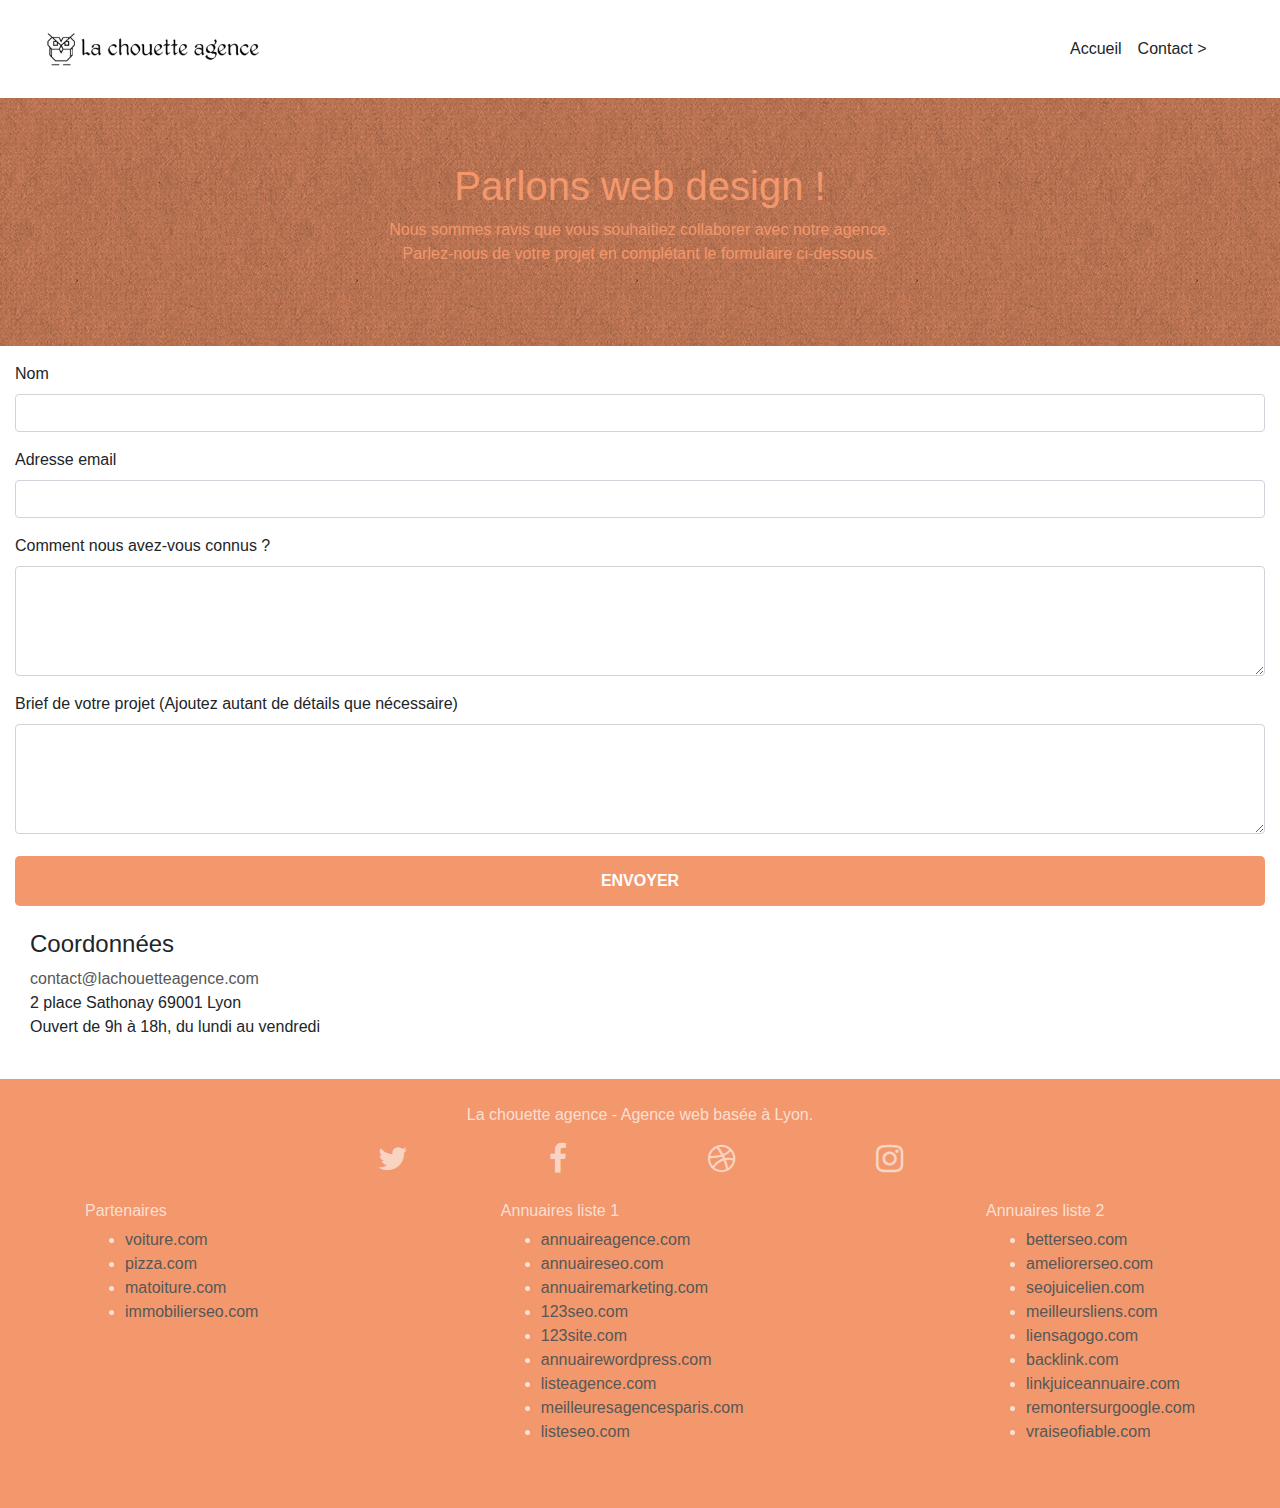
==== contact.html @ 30b6d19f "Corrections erreurs W3C + Début optimisation image" ====
<!doctype html>
<html lang="fr-fr" prefix="og: https://ogp.me/ns#">
<head>
    <meta charset="utf-8">
    <meta name="description" content="La chouette agence est une entreprise de web design à Lyon. Découvrez ses compétences pour vous permettre d’améliorer l’identité visuelle de votre site.">
    <meta name="viewport" content="width=device-width, initial-scale=1.0, viewport-fit=cover">
	<meta property="og:title" content="La chouette agence" />
	<meta property="og:type" content="site web" />
	<meta property="og:url" content="https://lelex86.github.io/alexandrabiedermann_4_05022021_optimise/" />
	<meta property="og:image" content="https://github.com/lelex86/alexandrabiedermann_4_05022021_optimise/blob/master/img/la-chouette-agence.png"/>
    <meta property="og:description" content="La chouette agence est une entreprise de web design à Lyon. Découvrez ses compétences pour vous permettre d’améliorer l’identité visuelle de votre site." />
	<meta property="og:locale" content="fr_FR" />
	<link rel="apple-touch-icon" sizes="57x57" href="favicon.ico/apple-icon-57x57.png">
	<link rel="apple-touch-icon" sizes="60x60" href="favicon.ico/apple-icon-60x60.png">
	<link rel="apple-touch-icon" sizes="72x72" href="favicon.ico/apple-icon-72x72.png">
	<link rel="apple-touch-icon" sizes="76x76" href="favicon.ico/apple-icon-76x76.png">
	<link rel="apple-touch-icon" sizes="114x114" href="favicon.ico/apple-icon-114x114.png">
	<link rel="apple-touch-icon" sizes="120x120" href="favicon.ico/apple-icon-120x120.png">
	<link rel="apple-touch-icon" sizes="144x144" href="favicon.ico/apple-icon-144x144.png">
	<link rel="apple-touch-icon" sizes="152x152" href="favicon.ico/apple-icon-152x152.png">
	<link rel="apple-touch-icon" sizes="180x180" href="favicon.ico/apple-icon-180x180.png">
	<link rel="icon" type="image/png" sizes="192x192"  href="favicon.ico/android-icon-192x192.png">
	<link rel="icon" type="image/png" sizes="32x32" href="favicon.ico/favicon-32x32.png">
	<link rel="icon" type="image/png" sizes="96x96" href="favicon.ico/favicon-96x96.png">
	<link rel="icon" type="image/png" sizes="16x16" href="favicon.ico/favicon-16x16.png">
	<link rel="manifest" href="favicon.ico/manifest.json">
	<meta name="msapplication-TileColor" content="#ffffff">
	<meta name="msapplication-TileImage" content="favicon.ico/ms-icon-144x144.png">
	<meta name="theme-color" content="#ffffff">
	<link rel="stylesheet" href="https://stackpath.bootstrapcdn.com/bootstrap/4.5.2/css/bootstrap.min.css" integrity="sha384-JcKb8q3iqJ61gNV9KGb8thSsNjpSL0n8PARn9HuZOnIxN0hoP+VmmDGMN5t9UJ0Z" crossorigin="anonymous">
	<link rel="stylesheet" type="text/css" href="style.css">
	<link rel="stylesheet" href="https://stackpath.bootstrapcdn.com/font-awesome/4.7.0/css/font-awesome.min.css" integrity="sha384-wvfXpqpZZVQGK6TAh5PVlGOfQNHSoD2xbE+QkPxCAFlNEevoEH3Sl0sibVcOQVnN" crossorigin="anonymous">
	<link rel="stylesheet" type="text/css" href="./css/et-line.css">
	<script src="./js/jquery-2.1.0.js"></script>
	<script src="https://stackpath.bootstrapcdn.com/bootstrap/4.5.2/js/bootstrap.min.js" integrity="sha384-B4gt1jrGC7Jh4AgTPSdUtOBvfO8shuf57BaghqFfPlYxofvL8/KUEfYiJOMMV+rV" crossorigin="anonymous"></script>
	<script src="./js/blocs.js"></script>
	<script src="./js/jquery.touchSwipe.js" defer></script>
	<script src="./js/gmaps.js"></script>
	<script type="application/ld+json">
		{
		  "@context": "https://schema.org",
		  "@type": "Organisation",
		  "@id": "http://lachouetteagence.com",
		  "name": "La chouette agence - Web design",
		  "address": {
			"@type": "PostalAddress",
			"streetAddress": "2 place Sathonay",
			"addressLocality": "Lyon",
			"postalCode": "69001",
			"addressCountry": "FR"
		  },
		  
		  "url": "http://lachouetteagence.com",
		  "openingHoursSpecification": [
			{
			  "@type": "OpeningHoursSpecification",
			  "dayOfWeek": [
				"Monday",
				"Tuesday",
				"Wednesday",
				"Thursday",
				"Friday"
			  ],
			  "opens": "09:00",
			  "closes": "18:00"
			}
		  ]
		}
		</script>
	
	
	
    <title>Contact</title>
    
</head>
<body class="m-0">
	<header class="container-fluid my-3">
		<nav class="navbar navbar-expand-lg navbar-light">
			<a class="navbar-brand col-sm-10" href="index.html"><img src="img/la-chouette-agence.png" alt="paris web design logo agence web meilleure agence" height="40" /></a>
			<button id="nav-toggle" class="navbar-toggler" type="button" data-toggle="collapse" data-target="#toggler" aria-controls="toggler" aria-expanded="false" aria-label="Toggle navigation">
				<span class="navbar-toggler-icon"></span>
			</button>
			<div class="collapse navbar-collapse" id="toggler">
				<ul class="navbar-nav mr-auto mt-2 mt-lg-0">
					<li class="nav-item list-unstyled">
						<a class="nav-link text-body" href="index.html">Accueil</a>
					</li>
					<li class="nav-item list-unstyled">
						<a class="nav-link text-body" href="contact.html">Contact &gt;</a>
					</li>
				</ul>
			</div>
		</nav>
</header>
	<section class="bloc bg-dots-bg bg-repeat bgc-tangerine bloc-bg-texture texture-paper py-3 my-3">
		<div class="bloc col-12 mx-auto py-5 px-0">
			<h1 class="text-center text-tangerine">Parlons web design !</h1>
			<p class="text-center text-tangerine">
				Nous sommes ravis que vous souhaitiez collaborer avec notre agence.<br>
				Parlez-nous de votre projet en complétant le formulaire ci-dessous.
			</p>
		</div>
	</section>
	<section class="container-fluid bgc-white">
		<form id="form_1">
			<div class="form-group">
				<label>Nom</label>
				<input id="name" class="form-control" type="text" required />
			</div>
			<div class="form-group">
				<label>Adresse email</label>
				<input id="email" class="form-control" type="email" required />
			</div>
			<div class="form-group">
				<label>Comment nous avez-vous connus ?</label>
				<textarea class="form-control" required rows="4" cols="50" id="input_504"></textarea>
			</div>
			<div class="form-group">
				<label>Brief de votre projet (Ajoutez autant de détails que nécessaire)<br></label>
				<textarea id="message" class="form-control" rows="4" cols="50" required></textarea>
			</div> 
			<button class="bloc-button btn btn-lg btn-block cta-hero btn-tangerine" type="submit">
				Envoyer
			</button>
		</form>
		<div class="col-sm-6 my-3 py-2">
			<h2 class="h4">Coordonnées</h2>
			<p>
				<a href="mailto:contact@lachouetteagence.com">contact@lachouetteagence.com</a> <br>2 place Sathonay 69001 Lyon<br>Ouvert de 9h à 18h, du lundi au vendredi<br>
			</p>
		</div>
	</section>
	<footer class="bloc bgc-tangerine gray-bloc py-4">
		<div class="container">
			<p class="text-center white mb-3">
				La chouette agence - Agence web basée à Lyon.<br>
			</p>
			<div class="col-xs-12 col-sm-6 offset-sm-3 d-flex justify-content-between mt-3">
					<div class="text-center">
						<a class="social" href="index.html"><span class="fa fa-twitter icon-md"></span></a>
					</div>
					<div class="text-center">
						<a class="social" href="index.html"><span class="fa fa-facebook icon-md"></span></a>
					</div>
					<div class="text-center">
						<a class="social" href="index.html"><span class="fa fa-dribbble icon-md"></span></a>
					</div>
					<div class="text-center">
						<a class="social" href="index.html"><span class="fa fa-instagram icon-md"></span></a>
					</div>
			</div>
			<div class="d-flex justify-content-between flex-wrap my-4">
				<div>
					<h2 class="text-left h6">Partenaires</h2>
						<ul>
							<li><a  href="voiture.com">voiture.com</a></li>
							<li><a  href="pizza.com">pizza.com</a></li>
							<li><a  href="matoiture.com">matoiture.com</a></li>
							<li><a  href="immobilierseo.com">immobilierseo.com</a></li>
						</ul>		
				</div>
				<div>
					<h2 class="text-left h6">Annuaires liste 1</h2>
					<ul>
						<li><a  href="annuaireagence.com">annuaireagence.com</a></li>
						<li><a  href="annuaireseo.com">annuaireseo.com</a></li>
						<li><a  href="annuairemarketing.com">annuairemarketing.com</a></li>
						<li><a  href="123seoture.com">123seo.com</a></li>
						<li><a  href="123site.com">123site.com</a></li>
						<li><a  href="annuairewordpress.com">annuairewordpress.com</a></li>
						<li><a  href="listeagence.com">listeagence.com</a></li>
						<li><a  href="meilleuresagencesparis.com">meilleuresagencesparis.com</a></li>
						<li><a  href="listeseo.com">listeseo.com</a></li>
					</ul>
				</div>
				<div >
					<h2 class="text-left h6">Annuaires liste 2</h2>
					<ul>
						<li><a  href="betterseo.com">betterseo.com</a></li>
						<li><a  href="ameliorerseo.com">ameliorerseo.com</a></li>
						<li><a  href="seojuicelien.com">seojuicelien.com</a></li>
						<li><a  href="meilleursliens.com">meilleursliens.com</a></li>
						<li><a  href="liensagogo.com">liensagogo.com</a></li>
						<li><a  href="backlink.com">backlink.com</a></li>
						<li><a  href="linkjuiceannuaire.com">linkjuiceannuaire.com</a></li>
						<li><a  href="remontersurgoogle.com">remontersurgoogle.com</a></li>
						<li><a  href="vraiseofiable.com">vraiseofiable.com</a></li>
					</ul>
				</div>
			</div>
		</div>
	</footer>
</body>
</html>
---- style.css ----
body {
  font-family: "helvetica";
  margin: 0;
  padding: 0;
  background: #fff;
  overflow-x: hidden;
  -webkit-font-smoothing: antialiased;
  -moz-osx-font-smoothing: grayscale;
}

a {
  font-weight: 400;
  color: #575757 !important;
} 
.voffset-lg {
  margin-top: 80px;
}
.med-width-whitespace {
  max-width: 800px;
  margin: auto auto auto auto;
  box-shadow: 0px 0px 0px #000000;
}
.bloc {
width: 100%;
clear: both;
background: 50% 50% no-repeat;
padding: 0 50px;
-webkit-background-size: cover;
-moz-background-size: cover;
-o-background-size: cover;
background-size: cover;
position: relative;
}
.tight-width-whitespace {
  max-width: 600px;
  margin: auto auto auto auto;
}
.portfolio-row {
  margin-bottom: 44px;
  margin-top: 50px;
}


.bgc-dark-slate-blue {
background-color: #364577;
}
.bg-banniere {
background-image: url("img/banniere.jpg");
}
.bg-presentation {
  background-image: url("img/presentation.jpg");
}
.bloc-bg-texture::before {
content: "";
background-size: 2px 2px;
position: absolute;
top: 0;
bottom: 0;
left: 0;
right: 0;
}
.bg-edge
{
-webkit-background-size: auto !important;
-moz-background-size: auto !important;
-o-background-size: auto !important;
background-size: auto !important;
}

.texture-paper::before {
background: url("img/paper.png");
background-size: 280px 280px;
}
.bg-repeat {
  background: repeat;
  -webkit-background-size: auto !important;
    -moz-background-size: auto !important;
    -o-background-size: auto !important;
    background-size: auto !important;
}

.bgc-white {
  background-color: #FFFFFF;
}

.bg-dots-bg {
  background-image: url("img/dots.png");
}

.bg-lines-h2-bg {
  background-image: url("img/lines.png");
}
.bgc-dark {
  background-color: rgba(165, 147, 99, 0.7);
  padding: 40px 40px 40px 40px;
}
.bgc-tangerine {
background-color: #f3976c;
}
.text-tangerine {
color: #f3976c !important;
}

.btn-tangerine {
background: #f3976c;
color: #ffffff !important;
}

.btn-tangerine:hover {
background: #c27956 !important;
color: #ffffff !important;
}

.btn-rd {
border-radius: 40px;
}

.btn-clean {
border: 1px solid rgba(0, 0, 0, 0.08);
border-bottom-color: rgba(0, 0, 0, 0.1);
text-shadow: 0 1px 0 rgba(0, 0, 1, 0.1);
box-shadow: 0 1px 3px rgba(0, 0, 1, 0.25),
  inset 0 1px 0 0 rgba(255, 255, 255, 0.15);
}
.cta-hero {
margin-top: 22px;
color: #ffffff !important;
text-transform: uppercase;
padding: 12px 28px 12px 28px;
font-size: 1rem;
font-weight: 700;
}
.sm-shadow {
text-shadow: 0 1px 2px rgba(0, 0, 0, 0.3);
}
.icon-dark-slate-blue {
color: #364577 !important;
border-color: #364577 !important;
}
.icons {
margin-bottom: 14px;
margin-top: 24px;
}
.icon-lg
{
  font-size: 4rem;
}

.l-black {
  color: rgba(0, 0, 0, 0.5);
}

a[data-lightbox] {
  position: relative;
  display: block;
  text-align: center;
}

a[data-lightbox]:hover::before {
  content: "+";
  font-family: "HelveticaNeue-Light", "Helvetica Neue Light", "Helvetica Neue", Helvetica, Arial;
  font-size: 32px;
  width: 50px;
  height: 50px;
  margin-left: -25px;
  border-radius: 50%;
  background: rgba(0, 0, 0, .6);
  color: #FFF;
  font-weight: 100;
  z-index: 1;
  position: absolute;
  top: 50%;
  transform: translateY(-50%);
  -webkit-transform: translateY(-50%);
}

a[data-lightbox]:hover img {
  opacity: 0.6;
  -webkit-animation-fill-mode: none;
  animation-fill-mode: none;
}

#lightbox-modal {
  display: flex;
  align-items: center;
}

#lightbox-modal .modal-dialog {
  width: 90%;
  max-width: 900px;
  margin: 0 auto 0;
}

#lightbox-modal .modal-dialog img {
  max-height: 90vh;
  margin: 0 auto;
}

.lightbox-caption {
  padding: 20px;
  color: #FFF;
  background: rgba(0, 0, 0, .5);
  position: absolute;
  left: 15px;
  right: 15px;
  bottom: 5px;
}

.close-lightbox {
  color: #FFF;
  font-size: 30px;
  position: absolute;
  top: 20px;
  right: 20px;
  z-index: 20;
  background: rgba(0, 0, 0, .5);
  border: none;
  line-height: 30px;
  padding: 0 9px 5px;
  opacity: 0.3;
}

.close-lightbox:hover,
.next-lightbox:hover,
.prev-lightbox:hover {
  opacity: 1.0;
  color: #FFF;
}

.next-lightbox,
.prev-lightbox {
  font-size: 20px;
  color: rgba(255, 255, 255, .9);
  background: rgba(0, 0, 0, .5);
  transition: all .2s ease-in-out;
  position: absolute;
  top: 45%;
  z-index: 1;
  opacity: 0.4;
}

.next-lightbox {
  padding: 6px 8px 1px 13px;
  right: 25px;
}

.prev-lightbox {
  padding: 6px 13px 1px 10px;
  left: 25px;
}

.snapshot-lb .modal-body {
  padding-bottom: 45px;
}

.snapshot-lb .lightbox-caption {
  padding: 0;
  color: rgba(0, 0, 0, .5);
  background: none;
}

.portfolio-thumb {
  margin-bottom: 24px;
}

.gray-bloc {
  color: rgba(255, 255, 255, 0.7);
}

.gray-bloc button:hover {
  color: rgba(255, 255, 255, 0.9);
}  
.social {
  max-width: 400px;
  margin: auto auto auto auto;
}


.gray-bloc a .icon-md
{
color: rgba(255, 255, 255, 0.6);
}

.gray-bloc a:hover .icon-md
{
color: rgba(255, 255, 255, 1);
}

.icon-md {
  font-size: 2rem !important;
}

.blockquote-footer::before
{
  content: " ";
}
---- css/et-line.css ----
@font-face {
    font-family: et-line;
    src: url(../fonts/et-line.eot);
    src: url(../fonts/et-line.eot?#iefix) format('embedded-opentype'), url(../fonts/et-line.woff) format('woff'), url(../fonts/et-line.ttf) format('truetype'), url(../fonts/et-line.svg#et-line) format('svg');
    font-weight: 400;
    font-style: normal
}

.et-icon-adjustments,
.et-icon-alarmclock,
.et-icon-anchor,
.et-icon-aperture,
.et-icon-attachment,
.et-icon-bargraph,
.et-icon-basket,
.et-icon-beaker,
.et-icon-bike,
.et-icon-book-open,
.et-icon-briefcase,
.et-icon-browser,
.et-icon-calendar,
.et-icon-camera,
.et-icon-caution,
.et-icon-chat,
.et-icon-circle-compass,
.et-icon-clipboard,
.et-icon-clock,
.et-icon-cloud,
.et-icon-compass,
.et-icon-desktop,
.et-icon-dial,
.et-icon-document,
.et-icon-documents,
.et-icon-download,
.et-icon-dribbble,
.et-icon-edit,
.et-icon-envelope,
.et-icon-expand,
.et-icon-facebook,
.et-icon-flag,
.et-icon-focus,
.et-icon-gears,
.et-icon-genius,
.et-icon-gift,
.et-icon-global,
.et-icon-globe,
.et-icon-googleplus,
.et-icon-grid,
.et-icon-happy,
.et-icon-hazardous,
.et-icon-heart,
.et-icon-hotairballoon,
.et-icon-hourglass,
.et-icon-key,
.et-icon-laptop,
.et-icon-layers,
.et-icon-lifesaver,
.et-icon-lightbulb,
.et-icon-linegraph,
.et-icon-linkedin,
.et-icon-lock,
.et-icon-magnifying-glass,
.et-icon-map,
.et-icon-map-pin,
.et-icon-megaphone,
.et-icon-mic,
.et-icon-mobile,
.et-icon-newspaper,
.et-icon-notebook,
.et-icon-paintbrush,
.et-icon-paperclip,
.et-icon-pencil,
.et-icon-phone,
.et-icon-picture,
.et-icon-pictures,
.et-icon-piechart,
.et-icon-presentation,
.et-icon-pricetags,
.et-icon-printer,
.et-icon-profile-female,
.et-icon-profile-male,
.et-icon-puzzle,
.et-icon-quote,
.et-icon-recycle,
.et-icon-refresh,
.et-icon-ribbon,
.et-icon-rss,
.et-icon-sad,
.et-icon-scissors,
.et-icon-scope,
.et-icon-search,
.et-icon-shield,
.et-icon-speedometer,
.et-icon-strategy,
.et-icon-streetsign,
.et-icon-tablet,
.et-icon-target,
.et-icon-telescope,
.et-icon-toolbox,
.et-icon-tools,
.et-icon-tools-2,
.et-icon-trophy,
.et-icon-tumblr,
.et-icon-twitter,
.et-icon-upload,
.et-icon-video,
.et-icon-wallet,
.et-icon-wine {
    font-family: et-line;
    speak: none;
    font-style: normal;
    font-weight: 400;
    font-variant: normal;
    text-transform: none;
    line-height: 1;
    -webkit-font-smoothing: antialiased;
    -moz-osx-font-smoothing: grayscale;
    display: inline-block
}

.et-icon-mobile:before {
    content: "\e000"
}

.et-icon-laptop:before {
    content: "\e001"
}

.et-icon-desktop:before {
    content: "\e002"
}

.et-icon-tablet:before {
    content: "\e003"
}

.et-icon-phone:before {
    content: "\e004"
}

.et-icon-document:before {
    content: "\e005"
}

.et-icon-documents:before {
    content: "\e006"
}

.et-icon-search:before {
    content: "\e007"
}

.et-icon-clipboard:before {
    content: "\e008"
}

.et-icon-newspaper:before {
    content: "\e009"
}

.et-icon-notebook:before {
    content: "\e00a"
}

.et-icon-book-open:before {
    content: "\e00b"
}

.et-icon-browser:before {
    content: "\e00c"
}

.et-icon-calendar:before {
    content: "\e00d"
}

.et-icon-presentation:before {
    content: "\e00e"
}

.et-icon-picture:before {
    content: "\e00f"
}

.et-icon-pictures:before {
    content: "\e010"
}

.et-icon-video:before {
    content: "\e011"
}

.et-icon-camera:before {
    content: "\e012"
}

.et-icon-printer:before {
    content: "\e013"
}

.et-icon-toolbox:before {
    content: "\e014"
}

.et-icon-briefcase:before {
    content: "\e015"
}

.et-icon-wallet:before {
    content: "\e016"
}

.et-icon-gift:before {
    content: "\e017"
}

.et-icon-bargraph:before {
    content: "\e018"
}

.et-icon-grid:before {
    content: "\e019"
}

.et-icon-expand:before {
    content: "\e01a"
}

.et-icon-focus:before {
    content: "\e01b"
}

.et-icon-edit:before {
    content: "\e01c"
}

.et-icon-adjustments:before {
    content: "\e01d"
}

.et-icon-ribbon:before {
    content: "\e01e"
}

.et-icon-hourglass:before {
    content: "\e01f"
}

.et-icon-lock:before {
    content: "\e020"
}

.et-icon-megaphone:before {
    content: "\e021"
}

.et-icon-shield:before {
    content: "\e022"
}

.et-icon-trophy:before {
    content: "\e023"
}

.et-icon-flag:before {
    content: "\e024"
}

.et-icon-map:before {
    content: "\e025"
}

.et-icon-puzzle:before {
    content: "\e026"
}

.et-icon-basket:before {
    content: "\e027"
}

.et-icon-envelope:before {
    content: "\e028"
}

.et-icon-streetsign:before {
    content: "\e029"
}

.et-icon-telescope:before {
    content: "\e02a"
}

.et-icon-gears:before {
    content: "\e02b"
}

.et-icon-key:before {
    content: "\e02c"
}

.et-icon-paperclip:before {
    content: "\e02d"
}

.et-icon-attachment:before {
    content: "\e02e"
}

.et-icon-pricetags:before {
    content: "\e02f"
}

.et-icon-lightbulb:before {
    content: "\e030"
}

.et-icon-layers:before {
    content: "\e031"
}

.et-icon-pencil:before {
    content: "\e032"
}

.et-icon-tools:before {
    content: "\e033"
}

.et-icon-tools-2:before {
    content: "\e034"
}

.et-icon-scissors:before {
    content: "\e035"
}

.et-icon-paintbrush:before {
    content: "\e036"
}

.et-icon-magnifying-glass:before {
    content: "\e037"
}

.et-icon-circle-compass:before {
    content: "\e038"
}

.et-icon-linegraph:before {
    content: "\e039"
}

.et-icon-mic:before {
    content: "\e03a"
}

.et-icon-strategy:before {
    content: "\e03b"
}

.et-icon-beaker:before {
    content: "\e03c"
}

.et-icon-caution:before {
    content: "\e03d"
}

.et-icon-recycle:before {
    content: "\e03e"
}

.et-icon-anchor:before {
    content: "\e03f"
}

.et-icon-profile-male:before {
    content: "\e040"
}

.et-icon-profile-female:before {
    content: "\e041"
}

.et-icon-bike:before {
    content: "\e042"
}

.et-icon-wine:before {
    content: "\e043"
}

.et-icon-hotairballoon:before {
    content: "\e044"
}

.et-icon-globe:before {
    content: "\e045"
}

.et-icon-genius:before {
    content: "\e046"
}

.et-icon-map-pin:before {
    content: "\e047"
}

.et-icon-dial:before {
    content: "\e048"
}

.et-icon-chat:before {
    content: "\e049"
}

.et-icon-heart:before {
    content: "\e04a"
}

.et-icon-cloud:before {
    content: "\e04b"
}

.et-icon-upload:before {
    content: "\e04c"
}

.et-icon-download:before {
    content: "\e04d"
}

.et-icon-target:before {
    content: "\e04e"
}

.et-icon-hazardous:before {
    content: "\e04f"
}

.et-icon-piechart:before {
    content: "\e050"
}

.et-icon-speedometer:before {
    content: "\e051"
}

.et-icon-global:before {
    content: "\e052"
}

.et-icon-compass:before {
    content: "\e053"
}

.et-icon-lifesaver:before {
    content: "\e054"
}

.et-icon-clock:before {
    content: "\e055"
}

.et-icon-aperture:before {
    content: "\e056"
}

.et-icon-quote:before {
    content: "\e057"
}

.et-icon-scope:before {
    content: "\e058"
}

.et-icon-alarmclock:before {
    content: "\e059"
}

.et-icon-refresh:before {
    content: "\e05a"
}

.et-icon-happy:before {
    content: "\e05b"
}

.et-icon-sad:before {
    content: "\e05c"
}

.et-icon-facebook:before {
    content: "\e05d"
}

.et-icon-twitter:before {
    content: "\e05e"
}

.et-icon-googleplus:before {
    content: "\e05f"
}

.et-icon-rss:before {
    content: "\e060"
}

.et-icon-tumblr:before {
    content: "\e061"
}

.et-icon-linkedin:before {
    content: "\e062"
}

.et-icon-dribbble:before {
    content: "\e063"
}
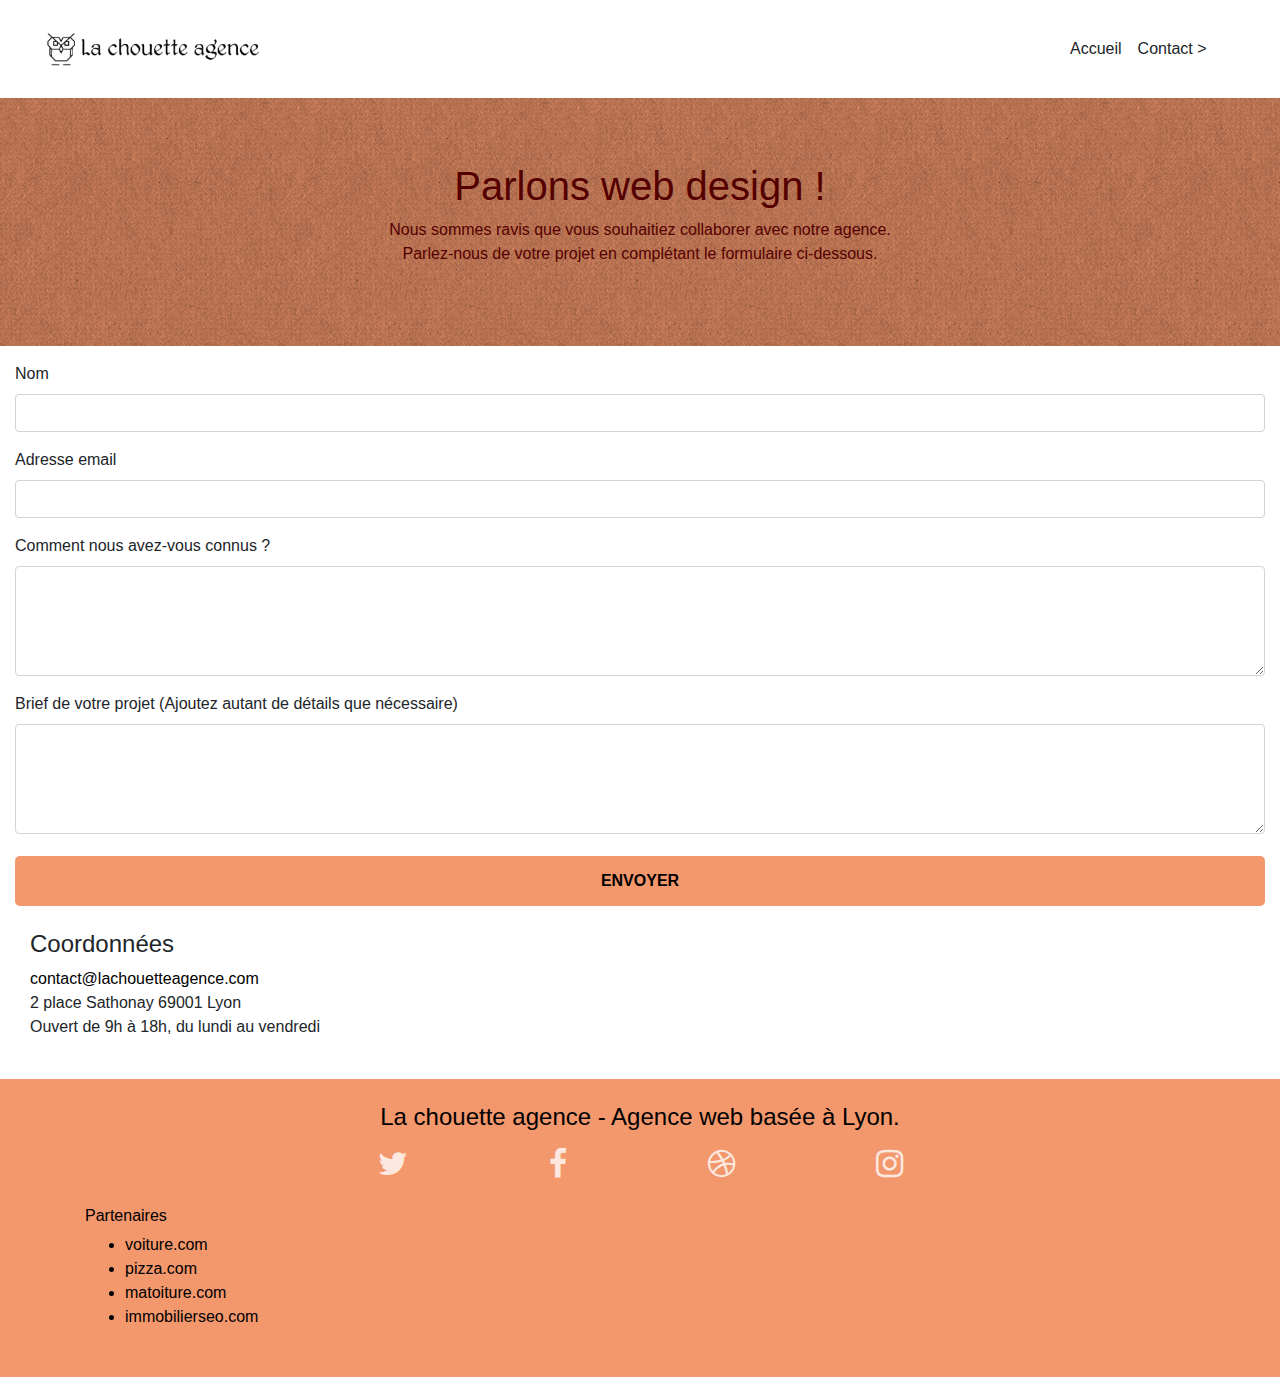
==== commit 4279fc61: "Site optimisé" ====
--- a/contact.html
+++ b/contact.html
@@ -28,7 +28,7 @@
 	<meta name="msapplication-TileImage" content="favicon.ico/ms-icon-144x144.png">
 	<meta name="theme-color" content="#ffffff">
 	<link rel="stylesheet" href="https://stackpath.bootstrapcdn.com/bootstrap/4.5.2/css/bootstrap.min.css" integrity="sha384-JcKb8q3iqJ61gNV9KGb8thSsNjpSL0n8PARn9HuZOnIxN0hoP+VmmDGMN5t9UJ0Z" crossorigin="anonymous">
-	<link rel="stylesheet" type="text/css" href="style.css">
+	<link rel="stylesheet" type="text/css" href="style.min.css">
 	<link rel="stylesheet" href="https://stackpath.bootstrapcdn.com/font-awesome/4.7.0/css/font-awesome.min.css" integrity="sha384-wvfXpqpZZVQGK6TAh5PVlGOfQNHSoD2xbE+QkPxCAFlNEevoEH3Sl0sibVcOQVnN" crossorigin="anonymous">
 	<link rel="stylesheet" type="text/css" href="./css/et-line.css">
 	<script src="./js/jquery-2.1.0.js"></script>
@@ -94,8 +94,8 @@
 </header>
 	<section class="bloc bg-dots-bg bg-repeat bgc-tangerine bloc-bg-texture texture-paper py-3 my-3">
 		<div class="bloc col-12 mx-auto py-5 px-0">
-			<h1 class="text-center text-tangerine">Parlons web design !</h1>
-			<p class="text-center text-tangerine">
+			<h1 class="text-center text-color">Parlons web design !</h1>
+			<p class="text-center text-color">
 				Nous sommes ravis que vous souhaitiez collaborer avec notre agence.<br>
 				Parlez-nous de votre projet en complétant le formulaire ci-dessous.
 			</p>
@@ -104,19 +104,19 @@
 	<section class="container-fluid bgc-white">
 		<form id="form_1">
 			<div class="form-group">
-				<label>Nom</label>
+				<label for="name">Nom</label>
 				<input id="name" class="form-control" type="text" required />
 			</div>
 			<div class="form-group">
-				<label>Adresse email</label>
+				<label for="email">Adresse email</label>
 				<input id="email" class="form-control" type="email" required />
 			</div>
 			<div class="form-group">
-				<label>Comment nous avez-vous connus ?</label>
+				<label for="input_504">Comment nous avez-vous connus ?</label>
 				<textarea class="form-control" required rows="4" cols="50" id="input_504"></textarea>
 			</div>
 			<div class="form-group">
-				<label>Brief de votre projet (Ajoutez autant de détails que nécessaire)<br></label>
+				<label for="message">Brief de votre projet (Ajoutez autant de détails que nécessaire)<br></label>
 				<textarea id="message" class="form-control" rows="4" cols="50" required></textarea>
 			</div> 
 			<button class="bloc-button btn btn-lg btn-block cta-hero btn-tangerine" type="submit">
@@ -132,26 +132,25 @@
 	</section>
 	<footer class="bloc bgc-tangerine gray-bloc py-4">
 		<div class="container">
-			<p class="text-center white mb-3">
+			<h2 class="text-center mb-3 h4">
 				La chouette agence - Agence web basée à Lyon.<br>
-			</p>
+			</h2>
 			<div class="col-xs-12 col-sm-6 offset-sm-3 d-flex justify-content-between mt-3">
 					<div class="text-center">
-						<a class="social" href="index.html"><span class="fa fa-twitter icon-md"></span></a>
+						<a class="social" aria-label="Suivez-nous sur Twitter" href="https://twitter.com/"><span class="fa fa-twitter icon-md"></span></a>
 					</div>
 					<div class="text-center">
-						<a class="social" href="index.html"><span class="fa fa-facebook icon-md"></span></a>
+						<a class="social" aria-label="Suivez-nous sur Facebook" href="https://www.facebook.com/"><span class="fa fa-facebook icon-md"></span></a>
 					</div>
 					<div class="text-center">
-						<a class="social" href="index.html"><span class="fa fa-dribbble icon-md"></span></a>
+						<a class="social" aria-label="Suivez-nous sur Dribbble" href="https://dribbble.com/"><span class="fa fa-dribbble icon-md"></span></a>
 					</div>
 					<div class="text-center">
-						<a class="social" href="index.html"><span class="fa fa-instagram icon-md"></span></a>
+						<a class="social" aria-label="Suivez-nous sur Instagram" href="https://www.instagram.com/"><span class="fa fa-instagram icon-md"></span></a>
 					</div>
 			</div>
-			<div class="d-flex justify-content-between flex-wrap my-4">
-				<div>
-					<h2 class="text-left h6">Partenaires</h2>
+				<div class="my-4">
+					<h3 class="text-left h6">Partenaires</h2>
 						<ul>
 							<li><a  href="voiture.com">voiture.com</a></li>
 							<li><a  href="pizza.com">pizza.com</a></li>
@@ -159,35 +158,6 @@
 							<li><a  href="immobilierseo.com">immobilierseo.com</a></li>
 						</ul>		
 				</div>
-				<div>
-					<h2 class="text-left h6">Annuaires liste 1</h2>
-					<ul>
-						<li><a  href="annuaireagence.com">annuaireagence.com</a></li>
-						<li><a  href="annuaireseo.com">annuaireseo.com</a></li>
-						<li><a  href="annuairemarketing.com">annuairemarketing.com</a></li>
-						<li><a  href="123seoture.com">123seo.com</a></li>
-						<li><a  href="123site.com">123site.com</a></li>
-						<li><a  href="annuairewordpress.com">annuairewordpress.com</a></li>
-						<li><a  href="listeagence.com">listeagence.com</a></li>
-						<li><a  href="meilleuresagencesparis.com">meilleuresagencesparis.com</a></li>
-						<li><a  href="listeseo.com">listeseo.com</a></li>
-					</ul>
-				</div>
-				<div >
-					<h2 class="text-left h6">Annuaires liste 2</h2>
-					<ul>
-						<li><a  href="betterseo.com">betterseo.com</a></li>
-						<li><a  href="ameliorerseo.com">ameliorerseo.com</a></li>
-						<li><a  href="seojuicelien.com">seojuicelien.com</a></li>
-						<li><a  href="meilleursliens.com">meilleursliens.com</a></li>
-						<li><a  href="liensagogo.com">liensagogo.com</a></li>
-						<li><a  href="backlink.com">backlink.com</a></li>
-						<li><a  href="linkjuiceannuaire.com">linkjuiceannuaire.com</a></li>
-						<li><a  href="remontersurgoogle.com">remontersurgoogle.com</a></li>
-						<li><a  href="vraiseofiable.com">vraiseofiable.com</a></li>
-					</ul>
-				</div>
-			</div>
 		</div>
 	</footer>
 </body>
--- a/style.min.css
+++ b/style.min.css
@@ -0,0 +1 @@
+body{font-family:helvetica;margin:0;padding:0;background:#fff;overflow-x:hidden;-webkit-font-smoothing:antialiased;-moz-osx-font-smoothing:grayscale}a{font-weight:400;color:#000!important}.voffset-lg{margin-top:80px}.med-width-whitespace{max-width:800px;margin:auto auto auto auto;box-shadow:0 0 0 #000}.bloc{width:100%;clear:both;background:50% 50% no-repeat;padding:0 50px;-webkit-background-size:cover;-moz-background-size:cover;-o-background-size:cover;background-size:cover;position:relative}.tight-width-whitespace{max-width:600px;margin:auto auto auto auto}.portfolio-row{margin-bottom:44px;margin-top:50px}.bgc-dark-slate-blue{background-color:#364577}.bg-banniere{background-image:url(img/banniere.jpg)}.bg-presentation{background-image:url(img/presentation.jpg)}.bloc-bg-texture::before{content:"";background-size:2px 2px;position:absolute;top:0;bottom:0;left:0;right:0}.bg-edge{-webkit-background-size:auto!important;-moz-background-size:auto!important;-o-background-size:auto!important;background-size:auto!important}.texture-paper::before{background:url(img/paper.png);background-size:280px 280px}.bg-repeat{background:repeat;-webkit-background-size:auto!important;-moz-background-size:auto!important;-o-background-size:auto!important;background-size:auto!important}.bgc-white{background-color:#fff}.bg-dots-bg{background-image:url(img/dots.png)}.bg-lines-h2-bg{background-image:url(img/lines.png)}.bgc-dark{background-color:rgba(165,147,99,.7);padding:40px 40px 40px 40px}.bgc-tangerine{background-color:#f3976c}.text-color{color:#500!important}.text-color2{color:#ffa07a}.btn-tangerine{background:#f3976c;color:#fff!important}.btn-tangerine:hover{background:#c27956!important;color:#fff!important}.btn-rd{border-radius:40px}.btn-clean{border:1px solid rgba(0,0,0,.08);border-bottom-color:rgba(0,0,0,.1);text-shadow:0 1px 0 rgba(0,0,1,.1);box-shadow:0 1px 3px rgba(0,0,1,.25),inset 0 1px 0 0 rgba(255,255,255,.15)}.cta-hero{margin-top:22px;color:#000!important;text-transform:uppercase;padding:12px 28px 12px 28px;font-size:1rem;font-weight:700}.sm-shadow{text-shadow:0 1px 2px rgba(0,0,0,.3)}.icon-dark-slate-blue{color:#364577!important;border-color:#364577!important}.icons{margin-bottom:14px;margin-top:24px}.icon-lg{font-size:4rem}.l-black{color:rgba(0,0,0,.5)}a[data-lightbox]{position:relative;display:block;text-align:center}a[data-lightbox]:hover::before{content:"+";font-family:HelveticaNeue-Light,"Helvetica Neue Light","Helvetica Neue",Helvetica,Arial;font-size:32px;width:50px;height:50px;margin-left:-25px;border-radius:50%;background:rgba(0,0,0,.6);color:#fff;font-weight:100;z-index:1;position:absolute;top:50%;transform:translateY(-50%);-webkit-transform:translateY(-50%)}a[data-lightbox]:hover img{opacity:.6;-webkit-animation-fill-mode:none;animation-fill-mode:none}#lightbox-modal{display:flex;align-items:center}#lightbox-modal .modal-dialog{width:90%;max-width:900px;margin:0 auto 0}#lightbox-modal .modal-dialog img{max-height:90vh;margin:0 auto}.lightbox-caption{padding:20px;color:#fff;background:rgba(0,0,0,.5);position:absolute;left:15px;right:15px;bottom:5px}.close-lightbox{color:#fff;font-size:30px;position:absolute;top:20px;right:20px;z-index:20;background:rgba(0,0,0,.5);border:none;line-height:30px;padding:0 9px 5px;opacity:.3}.close-lightbox:hover,.next-lightbox:hover,.prev-lightbox:hover{opacity:1;color:#fff}.next-lightbox,.prev-lightbox{font-size:20px;color:rgba(255,255,255,.9);background:rgba(0,0,0,.5);transition:all .2s ease-in-out;position:absolute;top:45%;z-index:1;opacity:.4}.next-lightbox{padding:6px 8px 1px 13px;right:25px}.prev-lightbox{padding:6px 13px 1px 10px;left:25px}.snapshot-lb .modal-body{padding-bottom:45px}.snapshot-lb .lightbox-caption{padding:0;color:rgba(0,0,0,.5);background:0 0}.portfolio-thumb{margin-bottom:24px}.gray-bloc{color:rgba(0,0,0,1)}.gray-bloc button:hover{color:rgba(0,0,0,.8)}.social{max-width:400px;margin:auto auto auto auto}.gray-bloc a .icon-md{color:rgba(255,255,255,.8)}.gray-bloc a:hover .icon-md{color:rgba(255,255,255,1)}.icon-md{font-size:2rem!important}.blockquote-footer::before{content:" "}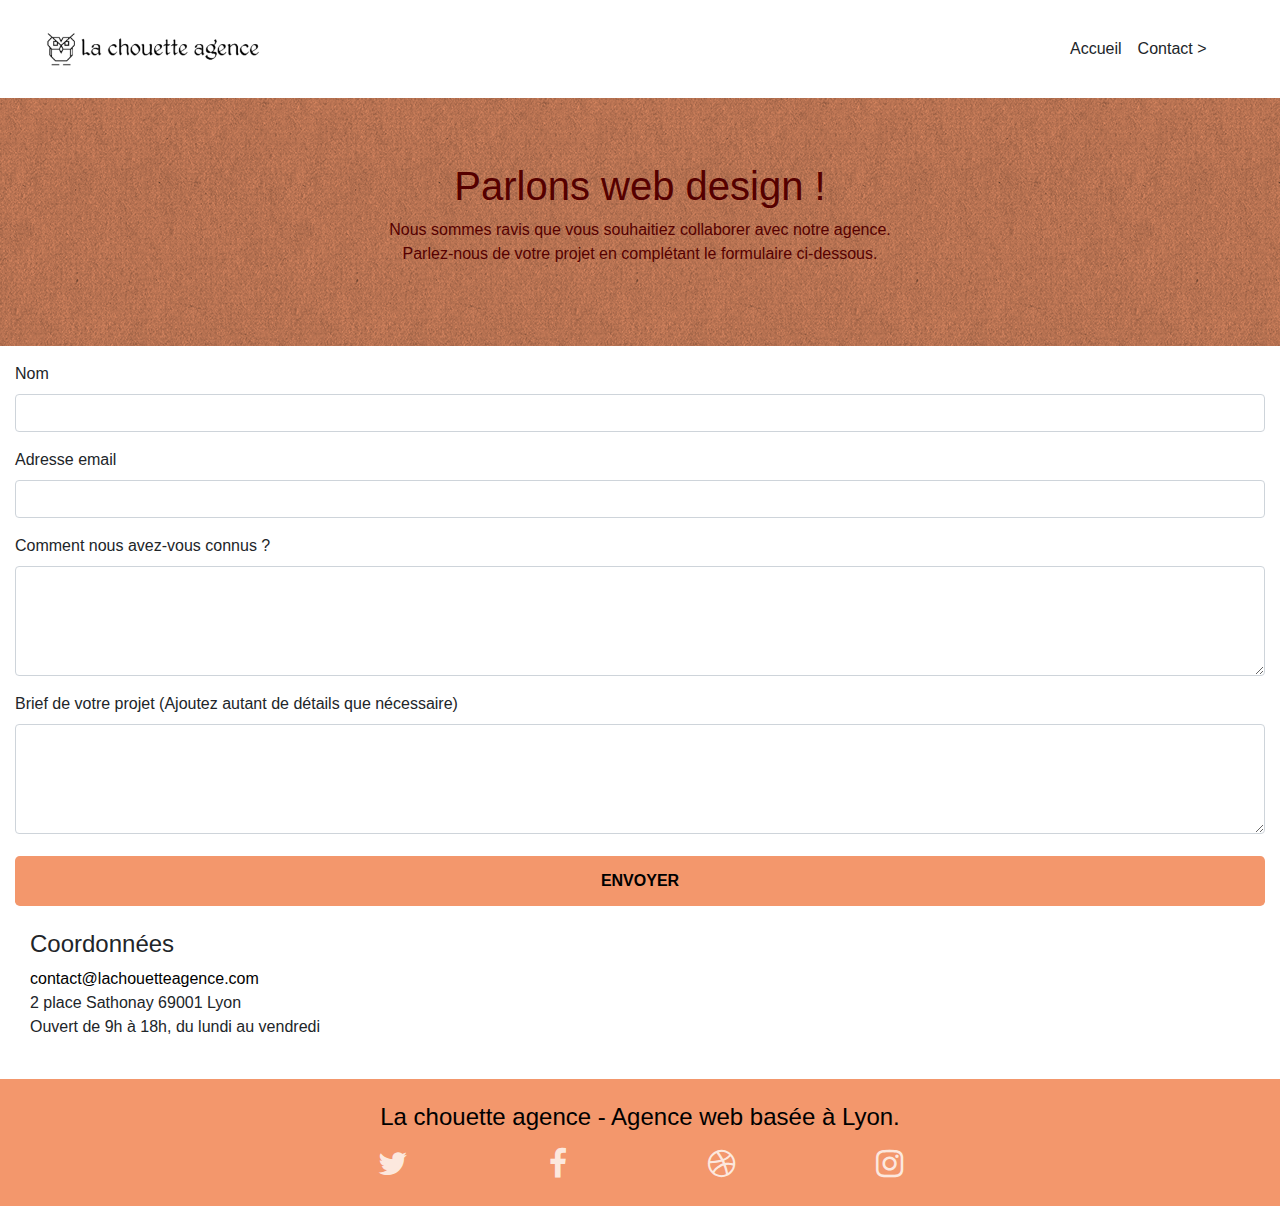
==== commit 3e3d4762: "correction mineures" ====
--- a/contact.html
+++ b/contact.html
@@ -4,6 +4,9 @@
     <meta charset="utf-8">
     <meta name="description" content="La chouette agence est une entreprise de web design à Lyon. Découvrez ses compétences pour vous permettre d’améliorer l’identité visuelle de votre site.">
     <meta name="viewport" content="width=device-width, initial-scale=1.0, viewport-fit=cover">
+	<meta name="twitter:card" content="summary" />
+	<meta name="twitter:site" content="@lachouetteagence" />
+	<meta name="twitter:creator" content="@lachouetteagence" />
 	<meta property="og:title" content="La chouette agence" />
 	<meta property="og:type" content="site web" />
 	<meta property="og:url" content="https://lelex86.github.io/alexandrabiedermann_4_05022021_optimise/" />
@@ -39,7 +42,7 @@
 	<script type="application/ld+json">
 		{
 		  "@context": "https://schema.org",
-		  "@type": "Organisation",
+		  "@type": "Organization",
 		  "@id": "http://lachouetteagence.com",
 		  "name": "La chouette agence - Web design",
 		  "address": {
@@ -149,15 +152,6 @@
 						<a class="social" aria-label="Suivez-nous sur Instagram" href="https://www.instagram.com/"><span class="fa fa-instagram icon-md"></span></a>
 					</div>
 			</div>
-				<div class="my-4">
-					<h3 class="text-left h6">Partenaires</h2>
-						<ul>
-							<li><a  href="voiture.com">voiture.com</a></li>
-							<li><a  href="pizza.com">pizza.com</a></li>
-							<li><a  href="matoiture.com">matoiture.com</a></li>
-							<li><a  href="immobilierseo.com">immobilierseo.com</a></li>
-						</ul>		
-				</div>
 		</div>
 	</footer>
 </body>
